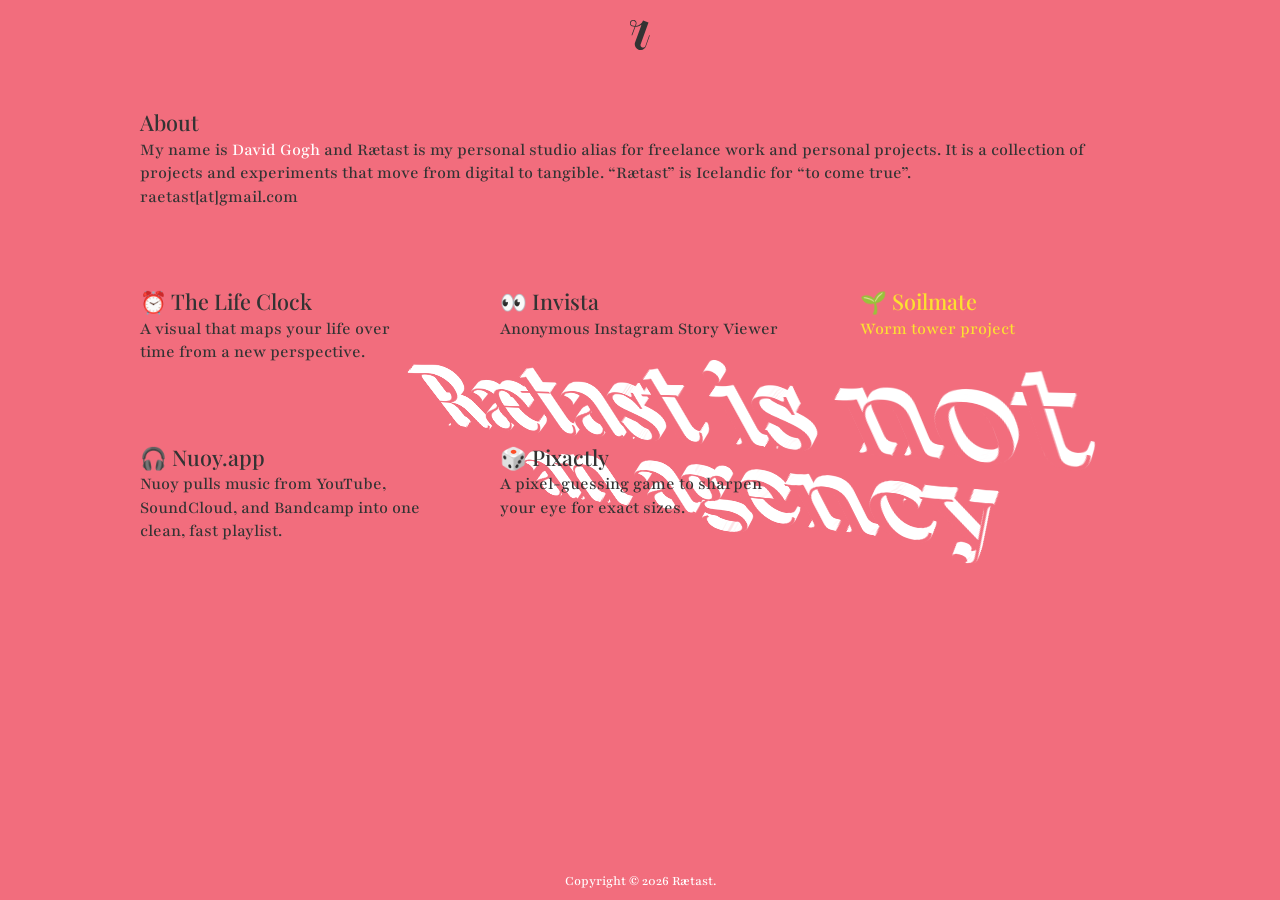
==== index.html @ 736cb657 "restructure" ====
<!DOCTYPE html>
<html lang="en">

<head>
  <title>Rætast™</title>
  <!-- Google tag (gtag.js) -->
  <script async src="https://www.googletagmanager.com/gtag/js?id=G-E0483FCLLG"></script>
  <script>
    window.dataLayer = window.dataLayer || [];
    function gtag() { dataLayer.push(arguments); }
    gtag('js', new Date());
    gtag('config', 'G-E0483FCLLG');
  </script>

  <meta charset="UTF-8" />
  <meta http-equiv="X-UA-Compatible" content="IE=Edge" />
  <meta name="description" content="Multi-disciplinary design studio based in Korea." />
  <meta name="keywords" content="raetast, rætast, design, art, web, app, graphic, studio" />
  <meta name="viewport" content="width=device-width, initial-scale=1, maximum-scale=1" />
  <meta property="og:type" content="website" />
  <meta property="og:image" content="https://raetast.com/_assets/img/raetast_og.png" />
  <meta property="og:title" content="Rætast™" />
  <meta property="og:description" content="Multi-disciplinary design studio based in Korea." />
  <meta property="og:url" content="https://raetast.com" />

  <link rel="icon" type="image/svg+xml" href="/_assets/img/favicon.svg" />
  <link rel="shortcut icon" href="/_assets/img/favicon.ico" />
  <link rel="icon" type="image/png" sizes="16x16" href="/_assets/img/favicon-16x16.png" />
  <link rel="icon" type="image/png" sizes="32x32" href="/_assets/img/favicon-32x32.png" />
  <link rel="apple-touch-icon" sizes="180x180" href="/_assets/img/apple-touch-icon.png" />
  <link rel="preconnect" href="https://fonts.googleapis.com" />
  <link rel="stylesheet" href="_assets/css/normalize.css" />
  <link rel="stylesheet" href="_assets/css/styles.css" />
</head>

<body id="top">

  <!-- menu -->
  <section class="navbar" role="navigation">
    <div class="container">
      <a href="#top" aria-label="Rætast home">
        <img src="_assets/img/logo.svg" class="logo" alt="Rætast logo" />
      </a>
    </div>
  </section>

  <main>
    <!-- home -->
    <section id="home">
      <div class="row">
        <div class="landing">
          <h1 class="visually-hidden">Rætast is not an agency</h1>
          <div class="stage-wrap" aria-hidden="true">
            <div class="stage">
              <div class="layer"></div>
              <div class="layer"></div>
              <div class="layer"></div>
              <div class="layer"></div>
              <div class="layer"></div>
              <div class="layer"></div>
              <div class="layer"></div>
              <div class="layer"></div>
              <div class="layer"></div>
              <div class="layer"></div>
              <div class="layer"></div>
            </div>
          </div>
          <div class="info-grid">
            <div class="info-intro">
              <h3>About</h3>
              <p>My name is <a href="https://davidgogh.com/" target="_blank" rel="noopener noreferrer">David Gogh</a> and Rætast is my personal studio alias for freelance work and personal projects. It is a collection of projects and experiments that move from digital to tangible. “Rætast” is Icelandic for “to come true”.<br />raetast[at]gmail.com</p>
            </div>
            <div>
              <a class="info-link" href="https://lifeclock.cc" target="_blank" rel="noopener noreferrer">
                <h3>⏰ The Life Clock</h3>
                <p>A visual that maps your life over time from a new perspective.</p>
              </a>
            </div>
            <div>
              <a class="info-link" href="https://invista.icu" target="_blank" rel="noopener noreferrer">
                <h3>👀 Invista</h3>
                <p>Anonymous Instagram Story Viewer</p>
              </a>
            </div>
            <div>
              <div class="info-link info-tooltip" data-tooltip="Work in progress">
                <h3>🌱 Soilmate</h3>
                <p>Worm tower project</p>
              </div>
            </div>
            <div>
              <a class="info-link" href="https://nuoy.app" target="_blank" rel="noopener noreferrer">
                <h3>🎧 Nuoy.app</h3>
                <p>Nuoy pulls music from YouTube, SoundCloud, and Bandcamp into one clean, fast playlist.</p>
              </a>
            </div>
            <div>
              <a class="info-link" href="https://pixact.ly" target="_blank" rel="noopener noreferrer">
                <h3>🎲 Pixactly</h3>
                <p>A pixel-guessing game to sharpen your eye for exact sizes.</p>
              </a>
            </div>
          </div>
        </div>
      </div>
    </section>
  </main>

  <!-- footer -->
  <footer id="footer">
    <div class="container">
      <p>Copyright © <span id="current-year">2025</span> Rætast.</p>
    </div>
  </footer>

  <script src="_assets/js/main.js"></script>
</body>

</html>
---- _assets/css/styles.css ----
@import url('https://fonts.googleapis.com/css2?family=Playfair+Display:ital,wght@0,400..900;1,400..900&family=Playfair:ital,opsz,wght@0,5..1200,300..900;1,5..1200,300..900&display=swap');

:root {
  --accent-1: #33cc99;
  --accent-2: #f26d7d;
  --accent-3: #fce130;
  --accent-4: #fff;
  --text-muted: #333;
}

*,
*::before,
*::after {
  box-sizing: border-box;
}

html {
  font-size: 18px;
  overflow-x: hidden;
  overflow-y: auto;
  -webkit-font-smoothing: antialiased;
}

body {
  background: var(--accent-2);
  color: var(--text-muted);
  font-family: "Playfair", serif;
  overflow-x: hidden;
  overflow-y: auto;
  margin: 0;
  min-height: 100vh;
}

::selection {
  background: var(--accent-3);
  color: var(--text-muted);
}

::-moz-selection {
  background: var(--accent-3);
  color: var(--text-muted);
}

h1,
h2,
h3,
h4,
h5,
h6 {
  font-family: "Playfair Display", serif;
  font-weight: inherit;
  line-height: inherit;
  margin: 0;
}

h1 {
  font-size: clamp(2.5rem, 6vw, 4.5rem);
  line-height: 1.1;
  font-weight: 600;
  color: var(--accent-4);
}

h3 {
  font-size: 1.2rem;
  font-weight: 500;
  margin-bottom: 4px;
}

.visually-hidden {
  position: absolute;
  width: 1px;
  height: 1px;
  margin: -1px;
  padding: 0;
  overflow: hidden;
  clip: rect(0, 0, 0, 0);
  border: 0;
}

p {
  font-size: 1rem;
  font-weight: 500;
  line-height: 1.3;
  margin: 0;
}

a {
  color: var(--accent-4);
  transition: 0.5s;
  text-decoration: none;
}

a:hover,
a:focus-visible {
  text-decoration: dashed underline;
  text-decoration-thickness: 1px;
  text-underline-offset: 3px;
}

section {
  position: relative;
}

.navbar {
  position: fixed;
  padding: 20px 0;
  width: 100%;
  z-index: 999;
}

.navbar .container,
footer .container {
  display: flex;
  justify-content: center;
  align-items: center;
}

.logo {
  display: block;
  height: 30px;
  width: auto;
}

#home {
  padding: 0;
  min-height: 100vh;

}

.row {
  width: 100%;
  margin: 0;
}

.landing {
  display: flex;
  align-items: flex-start;
  justify-content: center;
  padding: 60px 30px 100px;
  width: 100%;
  margin: 0 auto;
  overflow-x: hidden;
  position: relative;
}

.stage-wrap {
  position: fixed;
  inset: 0;
  display: flex;
  align-items: center;
  justify-content: center;
  pointer-events: none;
  width: 100vw;
  height: 100vh;
  transform: translateY(-10%);
}

.stage {
  width: 100vw;
  margin: auto;
  position: relative;
  perspective: 1000px;
  transform-style: preserve-3d;
}

.layer {
  width: 100%;
  height: 100%;
  position: absolute;
  transform-style: preserve-3d;
  animation: tilt-wobble 5s infinite alternate ease-in-out -7.5s;
  animation-fill-mode: forwards;
  transform: rotateY(10deg) rotateX(10deg) translateZ(0);
}

.layer:after {
  font: clamp(56px, 14vw, 140px)/0.9 "Playfair Display", serif;
  content: "Rætast is not\a an agency";
  white-space: pre;
  text-align: center;
  height: 100%;
  width: 100%;
  position: absolute;
  color: var(--accent-4);
  /* text-shadow: 2px 0 2px rgba(148, 41, 41, 0.1); */
}

.layer:nth-child(1):after { transform: translateZ(0px); }
.layer:nth-child(2):after { transform: translateZ(-1.5px); }
.layer:nth-child(3):after { transform: translateZ(-3px); }
.layer:nth-child(4):after { transform: translateZ(-4.5px); }
.layer:nth-child(5):after { transform: translateZ(-6px); }
.layer:nth-child(6):after { transform: translateZ(-7.5px); }
.layer:nth-child(7):after { transform: translateZ(-9px); }
.layer:nth-child(8):after { transform: translateZ(-10.5px); }
.layer:nth-child(9):after { transform: translateZ(-12px); }
.layer:nth-child(10):after { transform: translateZ(-13.5px); }
.layer:nth-child(11):after { transform: translateZ(-15px); }
.layer:first-child:after { color: var(--accent-2); text-shadow: none; }

@keyframes tilt-wobble {
  100% {
    transform: rotateY(-40deg) rotateX(-43deg);
  }
}

.info-grid {
  position: relative;
  z-index: 1;
  display: grid;
  grid-template-columns: repeat(3, minmax(0, 1fr));
  gap: 60px;
  max-width: 1020px;
  width: 100%;
  margin: 40px auto 80px auto;
}

.info-intro {
  grid-column: span 3;
  padding: 10px;
}

.info-link {
  position: relative;
  display: block;
  color: var(--text-muted);
  text-decoration: none;
  padding: 10px;
  transition: color 0.25s ease, transform 0.25s ease;
}

.info-link h3 {
  white-space: nowrap;
}

.info-link:not(.info-tooltip) {
  cursor: pointer;
}

.info-link:not(.info-tooltip) * {
  cursor: pointer;
}

.info-link:before {
  content: "";
  position: absolute;
  inset: 0;
  background: rgba(99, 40, 47, 0.75);
  border-radius: 8px;
  opacity: 0;
  transition: opacity 0.25s ease;
  z-index: -1;
}

.info-link:hover {
  color: var(--accent-4);
  text-decoration: none;
  text-shadow: none;
}

.info-link:hover:before {
  opacity: 1;
}

.info-tooltip {
  --tooltip-x: 50%;
  --tooltip-y: 0;
  cursor: progress !important;
  color: var(--accent-3);
}

.info-tooltip,
.info-tooltip * {
  cursor: progress !important;
}

.info-tooltip:after {
  content: attr(data-tooltip);
  position: absolute;
  left: var(--tooltip-x);
  top: var(--tooltip-y);
  transform: translate(-50%, calc(-100% - 8px));
  padding: 4px 8px;
  background: var(--text-muted);
  color: var(--accent-2);
  border-radius: 4px;
  font-size: 0.85rem;
  white-space: nowrap;
  opacity: 0;
  pointer-events: none;
  transition: opacity 0.2s ease;
}

.info-tooltip:hover:after {
  opacity: 1;
}

footer {
  position: fixed;
  inset: auto 0 0 0;
  padding: 10px;
  text-align: center;
  z-index: 999;
}

footer p {
  font-size: 14px;
  color: var(--accent-4);
}

@media only screen and (max-width: 767px) {
  h1 {
    font-size: 2.5em;
  }

  .info-grid {
    gap: 40px;
    margin-bottom: 60px;
  }
}

@media only screen and (max-width: 600px) {
  .info-grid {
    grid-template-columns: 1fr;
  }

  .info-intro {
    grid-column: auto;
  }
}
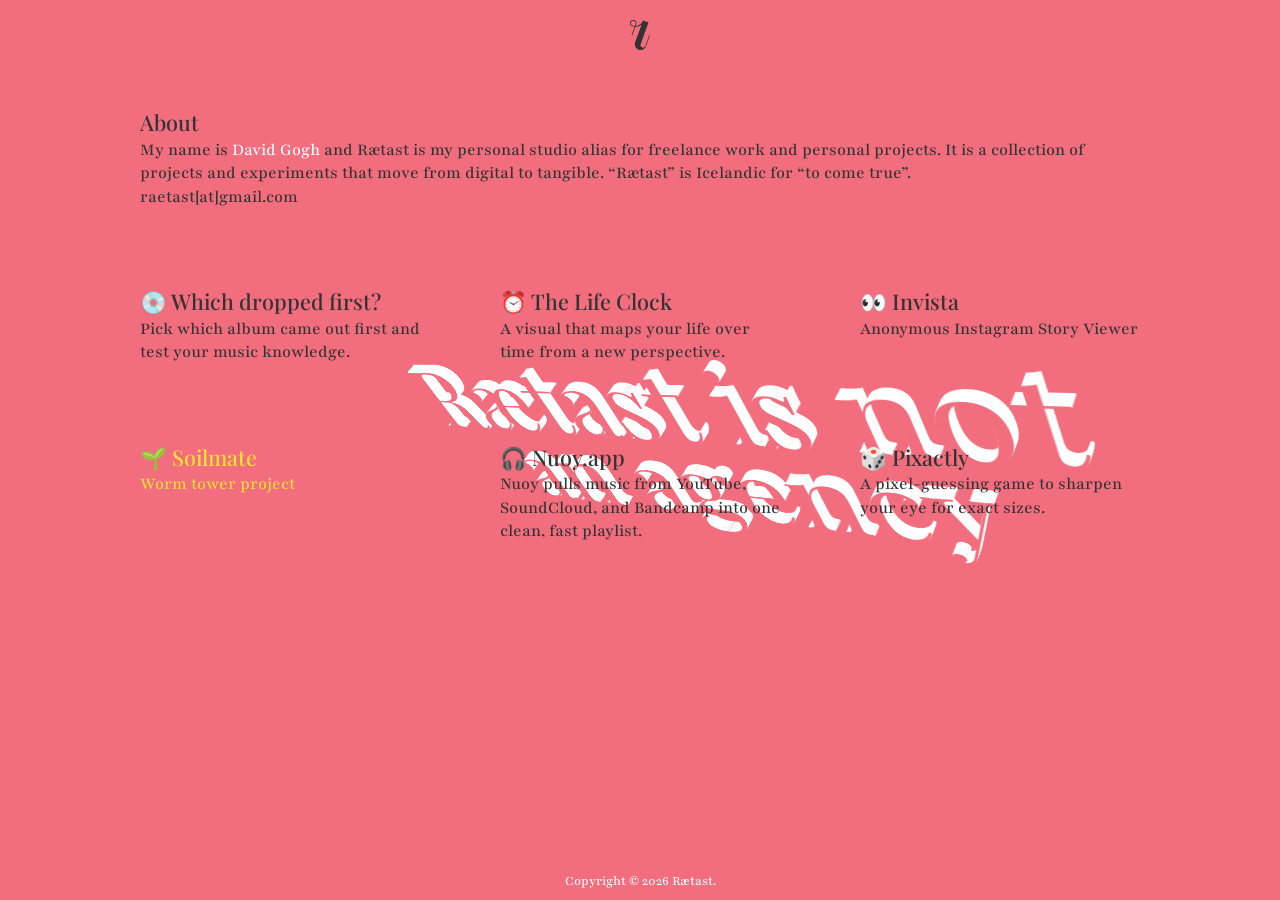
==== commit 6f7558c8: "which dropped first" ====
--- a/index.html
+++ b/index.html
@@ -22,6 +22,7 @@
   <meta property="og:title" content="Rætast™" />
   <meta property="og:description" content="Multi-disciplinary design studio based in Korea." />
   <meta property="og:url" content="https://raetast.com" />
+  <link rel="canonical" href="https://raetast.com/" />
 
   <link rel="icon" type="image/svg+xml" href="/_assets/img/favicon.svg" />
   <link rel="shortcut icon" href="/_assets/img/favicon.ico" />
@@ -71,7 +72,13 @@
               <p>My name is <a href="https://davidgogh.com/" target="_blank" rel="noopener noreferrer">David Gogh</a> and Rætast is my personal studio alias for freelance work and personal projects. It is a collection of projects and experiments that move from digital to tangible. “Rætast” is Icelandic for “to come true”.<br />raetast[at]gmail.com</p>
             </div>
             <div>
-              <a class="info-link" href="https://lifeclock.cc" target="_blank" rel="noopener noreferrer">
+              <a class="info-link" href="https://raetast.com/clock/" target="_blank" rel="noopener noreferrer">
+                <h3>💿 Which dropped first?</h3>
+                <p>Pick which album came out first and test your music knowledge.</p>
+              </a>
+            </div>
+            <div>
+              <a class="info-link" href="https://raetast.com/clock/" target="_blank" rel="noopener noreferrer">
                 <h3>⏰ The Life Clock</h3>
                 <p>A visual that maps your life over time from a new perspective.</p>
               </a>
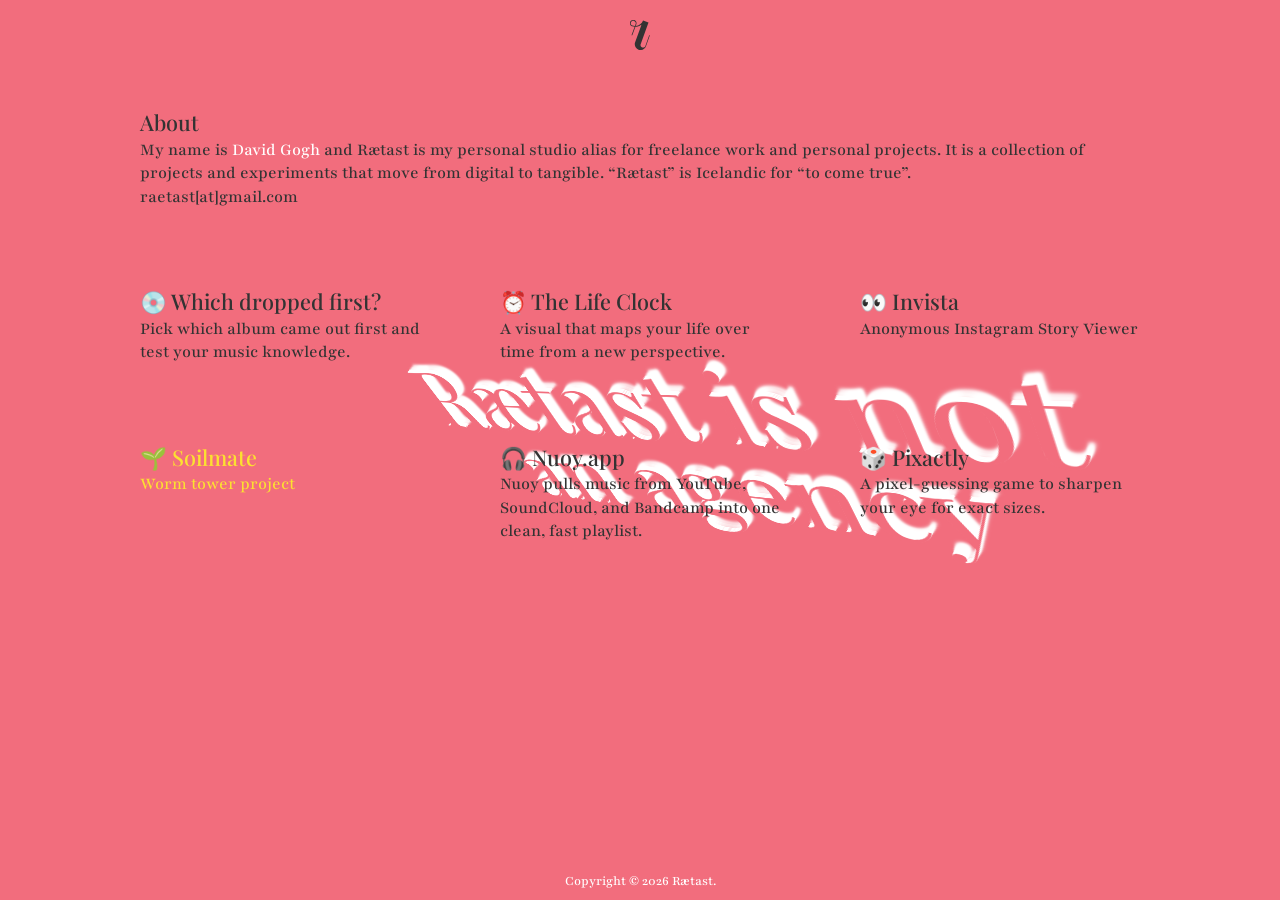
==== commit 9a35fa59: "adsense" ====
--- a/index.html
+++ b/index.html
@@ -5,6 +5,8 @@
   <title>Rætast™</title>
   <!-- Google tag (gtag.js) -->
   <script async src="https://www.googletagmanager.com/gtag/js?id=G-E0483FCLLG"></script>
+  <script async src="https://pagead2.googlesyndication.com/pagead/js/adsbygoogle.js?client=ca-pub-3596538215842644"
+    crossorigin="anonymous"></script>
   <script>
     window.dataLayer = window.dataLayer || [];
     function gtag() { dataLayer.push(arguments); }
@@ -72,7 +74,7 @@
               <p>My name is <a href="https://davidgogh.com/" target="_blank" rel="noopener noreferrer">David Gogh</a> and Rætast is my personal studio alias for freelance work and personal projects. It is a collection of projects and experiments that move from digital to tangible. “Rætast” is Icelandic for “to come true”.<br />raetast[at]gmail.com</p>
             </div>
             <div>
-              <a class="info-link" href="https://raetast.com/clock/" target="_blank" rel="noopener noreferrer">
+              <a class="info-link" href="https://nuoy.app/firstdrop/" target="_blank" rel="noopener noreferrer">
                 <h3>💿 Which dropped first?</h3>
                 <p>Pick which album came out first and test your music knowledge.</p>
               </a>
--- a/_assets/css/styles.css
+++ b/_assets/css/styles.css
@@ -182,20 +182,23 @@
   width: 100%;
   position: absolute;
   color: var(--accent-4);
+  filter: blur(var(--depth-blur, 0));
+  opacity: var(--depth-opacity, 1);
+  will-change: filter, transform;
   /* text-shadow: 2px 0 2px rgba(148, 41, 41, 0.1); */
 }
 
-.layer:nth-child(1):after { transform: translateZ(0px); }
-.layer:nth-child(2):after { transform: translateZ(-1.5px); }
-.layer:nth-child(3):after { transform: translateZ(-3px); }
-.layer:nth-child(4):after { transform: translateZ(-4.5px); }
-.layer:nth-child(5):after { transform: translateZ(-6px); }
-.layer:nth-child(6):after { transform: translateZ(-7.5px); }
-.layer:nth-child(7):after { transform: translateZ(-9px); }
-.layer:nth-child(8):after { transform: translateZ(-10.5px); }
-.layer:nth-child(9):after { transform: translateZ(-12px); }
-.layer:nth-child(10):after { transform: translateZ(-13.5px); }
-.layer:nth-child(11):after { transform: translateZ(-15px); }
+.layer:nth-child(1):after { transform: translateZ(0px); --depth-blur: 0; }
+.layer:nth-child(2):after { transform: translateZ(-1.5px); --depth-blur: 0.15px; }
+.layer:nth-child(3):after { transform: translateZ(-3px); --depth-blur: 0.25px; }
+.layer:nth-child(4):after { transform: translateZ(-4.5px); --depth-blur: 0.4px; }
+.layer:nth-child(5):after { transform: translateZ(-6px); --depth-blur: 0.6px; }
+.layer:nth-child(6):after { transform: translateZ(-7.5px); --depth-blur: 0.8px; }
+.layer:nth-child(7):after { transform: translateZ(-9px); --depth-blur: 1px; }
+.layer:nth-child(8):after { transform: translateZ(-10.5px); --depth-blur: 1.25px; }
+.layer:nth-child(9):after { transform: translateZ(-12px); --depth-blur: 1.5px; --depth-opacity: 0.95; }
+.layer:nth-child(10):after { transform: translateZ(-13.5px); --depth-blur: 1.8px; --depth-opacity: 0.9; }
+.layer:nth-child(11):after { transform: translateZ(-15px); --depth-blur: 2.1px; --depth-opacity: 0.85; }
 .layer:first-child:after { color: var(--accent-2); text-shadow: none; }
 
 @keyframes tilt-wobble {
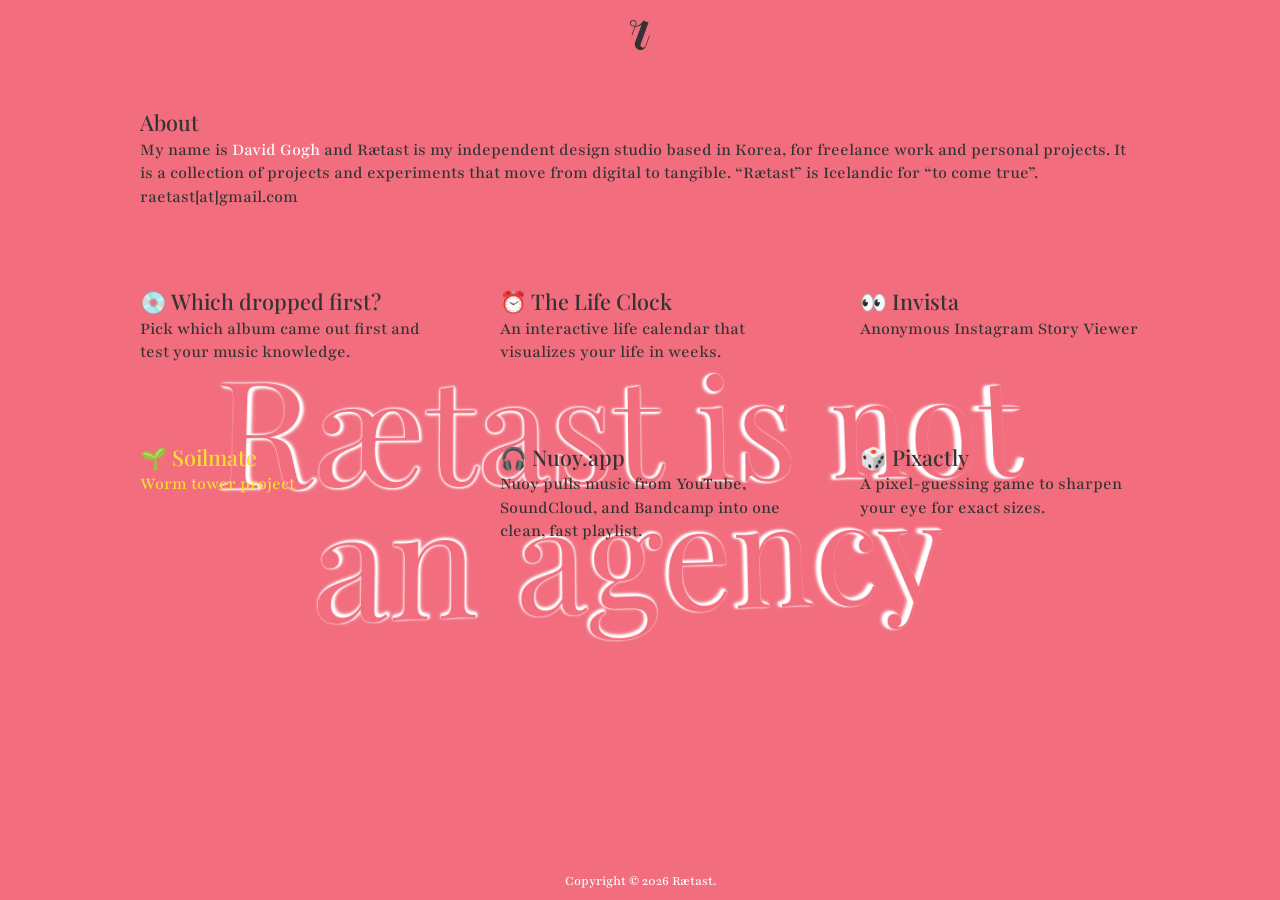
==== commit 7424ecaf: "bg update" ====
--- a/index.html
+++ b/index.html
@@ -2,7 +2,7 @@
 <html lang="en">
 
 <head>
-  <title>Rætast™</title>
+  <title>Rætast — Independent Design &amp; Creative Projects</title>
   <!-- Google tag (gtag.js) -->
   <script async src="https://www.googletagmanager.com/gtag/js?id=G-E0483FCLLG"></script>
   <script async src="https://pagead2.googlesyndication.com/pagead/js/adsbygoogle.js?client=ca-pub-3596538215842644"
@@ -16,14 +16,17 @@
 
   <meta charset="UTF-8" />
   <meta http-equiv="X-UA-Compatible" content="IE=Edge" />
-  <meta name="description" content="Multi-disciplinary design studio based in Korea." />
-  <meta name="keywords" content="raetast, rætast, design, art, web, app, graphic, studio" />
+  <meta name="description" content="Rætast is David Gogh's independent design studio in Korea, bringing together freelance design work, creative projects, and digital-to-tangible experiments." />
   <meta name="viewport" content="width=device-width, initial-scale=1, maximum-scale=1" />
   <meta property="og:type" content="website" />
   <meta property="og:image" content="https://raetast.com/_assets/img/raetast_og.png" />
-  <meta property="og:title" content="Rætast™" />
-  <meta property="og:description" content="Multi-disciplinary design studio based in Korea." />
-  <meta property="og:url" content="https://raetast.com" />
+  <meta property="og:title" content="Rætast — Independent Design &amp; Creative Projects" />
+  <meta property="og:description" content="Rætast is David Gogh's independent design studio in Korea, bringing together freelance design work, creative projects, and digital-to-tangible experiments." />
+  <meta property="og:url" content="https://raetast.com/" />
+  <meta name="twitter:card" content="summary_large_image" />
+  <meta name="twitter:title" content="Rætast — Independent Design &amp; Creative Projects" />
+  <meta name="twitter:description" content="Rætast is David Gogh's independent design studio in Korea, bringing together freelance design work, creative projects, and digital-to-tangible experiments." />
+  <meta name="twitter:image" content="https://raetast.com/_assets/img/raetast_og.png" />
   <link rel="canonical" href="https://raetast.com/" />
 
   <link rel="icon" type="image/svg+xml" href="/_assets/img/favicon.svg" />
@@ -33,7 +36,7 @@
   <link rel="apple-touch-icon" sizes="180x180" href="/_assets/img/apple-touch-icon.png" />
   <link rel="preconnect" href="https://fonts.googleapis.com" />
   <link rel="stylesheet" href="_assets/css/normalize.css" />
-  <link rel="stylesheet" href="_assets/css/styles.css" />
+  <link rel="stylesheet" href="_assets/css/styles.css?v=5" />
 </head>
 
 <body id="top">
@@ -71,7 +74,7 @@
           <div class="info-grid">
             <div class="info-intro">
               <h3>About</h3>
-              <p>My name is <a href="https://davidgogh.com/" target="_blank" rel="noopener noreferrer">David Gogh</a> and Rætast is my personal studio alias for freelance work and personal projects. It is a collection of projects and experiments that move from digital to tangible. “Rætast” is Icelandic for “to come true”.<br />raetast[at]gmail.com</p>
+              <p>My name is <a href="https://davidgogh.com/" target="_blank" rel="noopener noreferrer">David Gogh</a> and Rætast is my independent design studio based in Korea, for freelance work and personal projects. It is a collection of projects and experiments that move from digital to tangible. “Rætast” is Icelandic for “to come true”.<br />raetast[at]gmail.com</p>
             </div>
             <div>
               <a class="info-link" href="https://nuoy.app/firstdrop/" target="_blank" rel="noopener noreferrer">
@@ -82,7 +85,7 @@
             <div>
               <a class="info-link" href="https://raetast.com/clock/" target="_blank" rel="noopener noreferrer">
                 <h3>⏰ The Life Clock</h3>
-                <p>A visual that maps your life over time from a new perspective.</p>
+                <p>An interactive life calendar that visualizes your life in weeks.</p>
               </a>
             </div>
             <div>
@@ -122,7 +125,7 @@
     </div>
   </footer>
 
-  <script src="_assets/js/main.js"></script>
+  <script src="_assets/js/main.js?v=6"></script>
 </body>
 
 </html>
--- a/_assets/css/styles.css
+++ b/_assets/css/styles.css
@@ -156,6 +156,8 @@
 }
 
 .stage {
+  --orbit-x: 18px;
+  --orbit-y: 10px;
   width: 100vw;
   margin: auto;
   position: relative;
@@ -168,9 +170,7 @@
   height: 100%;
   position: absolute;
   transform-style: preserve-3d;
-  animation: tilt-wobble 5s infinite alternate ease-in-out -7.5s;
-  animation-fill-mode: forwards;
-  transform: rotateY(10deg) rotateX(10deg) translateZ(0);
+  transform: rotateY(8deg) rotateX(6deg) translateZ(0);
 }
 
 .layer:after {
@@ -201,9 +201,21 @@
 .layer:nth-child(11):after { transform: translateZ(-15px); --depth-blur: 2.1px; --depth-opacity: 0.85; }
 .layer:first-child:after { color: var(--accent-2); text-shadow: none; }
 
-@keyframes tilt-wobble {
-  100% {
-    transform: rotateY(-40deg) rotateX(-43deg);
+@supports ((background-clip: text) or (-webkit-background-clip: text)) {
+  @media (hover: hover) and (pointer: fine) and (prefers-reduced-motion: no-preference) {
+    .stage.pixel-active .layer:first-child:after {
+      height: 1.8em;
+      background-color: var(--accent-2);
+      background-image: var(--pixel-texture);
+      background-repeat: no-repeat;
+      background-size: 384px 384px;
+      background-position: var(--pixel-x) var(--pixel-y);
+      background-clip: text;
+      -webkit-background-clip: text;
+      color: transparent;
+      -webkit-text-fill-color: transparent;
+      image-rendering: pixelated;
+    }
   }
 }
 
@@ -323,6 +335,11 @@
 }
 
 @media only screen and (max-width: 600px) {
+  .stage {
+    --orbit-x: 12px;
+    --orbit-y: 8px;
+  }
+
   .info-grid {
     grid-template-columns: 1fr;
   }
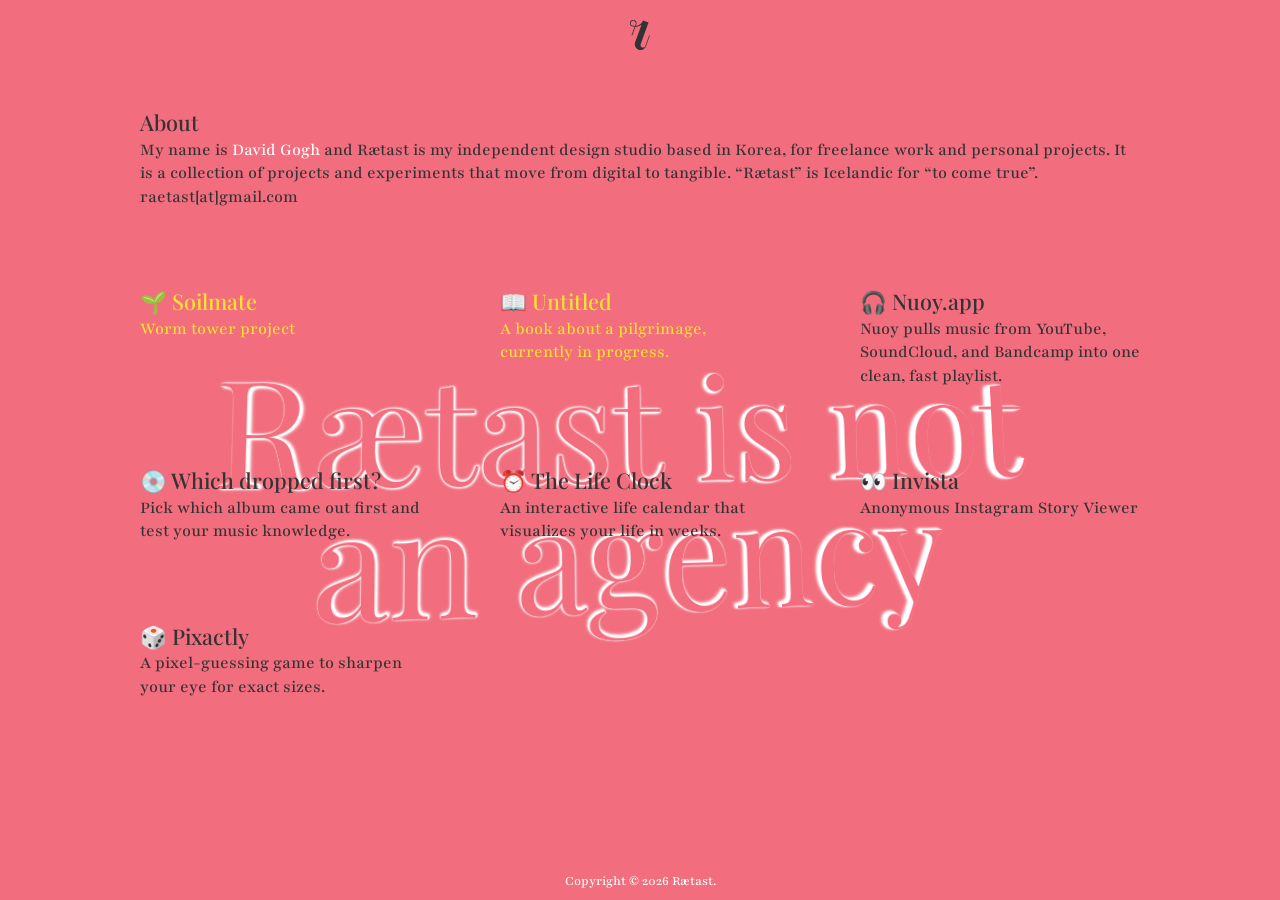
==== commit 69b99f35: "bug fix" ====
--- a/index.html
+++ b/index.html
@@ -35,8 +35,10 @@
   <link rel="icon" type="image/png" sizes="32x32" href="/_assets/img/favicon-32x32.png" />
   <link rel="apple-touch-icon" sizes="180x180" href="/_assets/img/apple-touch-icon.png" />
   <link rel="preconnect" href="https://fonts.googleapis.com" />
+  <link rel="preconnect" href="https://fonts.gstatic.com" crossorigin />
+  <link rel="stylesheet" href="https://fonts.googleapis.com/css2?family=Playfair+Display:wght@400..600&amp;family=Playfair:opsz,wght@5..1200,400..500&amp;display=swap" />
   <link rel="stylesheet" href="_assets/css/normalize.css" />
-  <link rel="stylesheet" href="_assets/css/styles.css?v=5" />
+  <link rel="stylesheet" href="_assets/css/styles.css?v=7" />
 </head>
 
 <body id="top">
@@ -77,6 +79,24 @@
               <p>My name is <a href="https://davidgogh.com/" target="_blank" rel="noopener noreferrer">David Gogh</a> and Rætast is my independent design studio based in Korea, for freelance work and personal projects. It is a collection of projects and experiments that move from digital to tangible. “Rætast” is Icelandic for “to come true”.<br />raetast[at]gmail.com</p>
             </div>
             <div>
+              <div class="info-link info-tooltip" data-tooltip="Work in progress">
+                <h3>🌱 Soilmate</h3>
+                <p>Worm tower project</p>
+              </div>
+            </div>
+            <div>
+              <div class="info-link info-tooltip" data-tooltip="Work in progress">
+                <h3>📖 Untitled</h3>
+                <p>A book about a pilgrimage, currently in progress.</p>
+              </div>
+            </div>
+            <div>
+              <a class="info-link" href="https://nuoy.app" target="_blank" rel="noopener noreferrer">
+                <h3>🎧 Nuoy.app</h3>
+                <p>Nuoy pulls music from YouTube, SoundCloud, and Bandcamp into one clean, fast playlist.</p>
+              </a>
+            </div>
+            <div>
               <a class="info-link" href="https://nuoy.app/firstdrop/" target="_blank" rel="noopener noreferrer">
                 <h3>💿 Which dropped first?</h3>
                 <p>Pick which album came out first and test your music knowledge.</p>
@@ -92,18 +112,6 @@
               <a class="info-link" href="https://invista.icu" target="_blank" rel="noopener noreferrer">
                 <h3>👀 Invista</h3>
                 <p>Anonymous Instagram Story Viewer</p>
-              </a>
-            </div>
-            <div>
-              <div class="info-link info-tooltip" data-tooltip="Work in progress">
-                <h3>🌱 Soilmate</h3>
-                <p>Worm tower project</p>
-              </div>
-            </div>
-            <div>
-              <a class="info-link" href="https://nuoy.app" target="_blank" rel="noopener noreferrer">
-                <h3>🎧 Nuoy.app</h3>
-                <p>Nuoy pulls music from YouTube, SoundCloud, and Bandcamp into one clean, fast playlist.</p>
               </a>
             </div>
             <div>
@@ -125,7 +133,7 @@
     </div>
   </footer>
 
-  <script src="_assets/js/main.js?v=6"></script>
+  <script src="_assets/js/main.js?v=8"></script>
 </body>
 
 </html>
--- a/_assets/css/styles.css
+++ b/_assets/css/styles.css
@@ -1,5 +1,3 @@
-@import url('https://fonts.googleapis.com/css2?family=Playfair+Display:ital,wght@0,400..900;1,400..900&family=Playfair:ital,opsz,wght@0,5..1200,300..900;1,5..1200,300..900&display=swap');
-
 :root {
   --accent-1: #33cc99;
   --accent-2: #f26d7d;
@@ -178,14 +176,13 @@
   content: "Rætast is not\a an agency";
   white-space: pre;
   text-align: center;
-  height: 100%;
+  /* Cover both lines and their descenders when the front uses background-clip. */
+  height: 2.2em;
   width: 100%;
   position: absolute;
   color: var(--accent-4);
   filter: blur(var(--depth-blur, 0));
   opacity: var(--depth-opacity, 1);
-  will-change: filter, transform;
-  /* text-shadow: 2px 0 2px rgba(148, 41, 41, 0.1); */
 }
 
 .layer:nth-child(1):after { transform: translateZ(0px); --depth-blur: 0; }
@@ -204,7 +201,6 @@
 @supports ((background-clip: text) or (-webkit-background-clip: text)) {
   @media (hover: hover) and (pointer: fine) and (prefers-reduced-motion: no-preference) {
     .stage.pixel-active .layer:first-child:after {
-      height: 1.8em;
       background-color: var(--accent-2);
       background-image: var(--pixel-texture);
       background-repeat: no-repeat;
